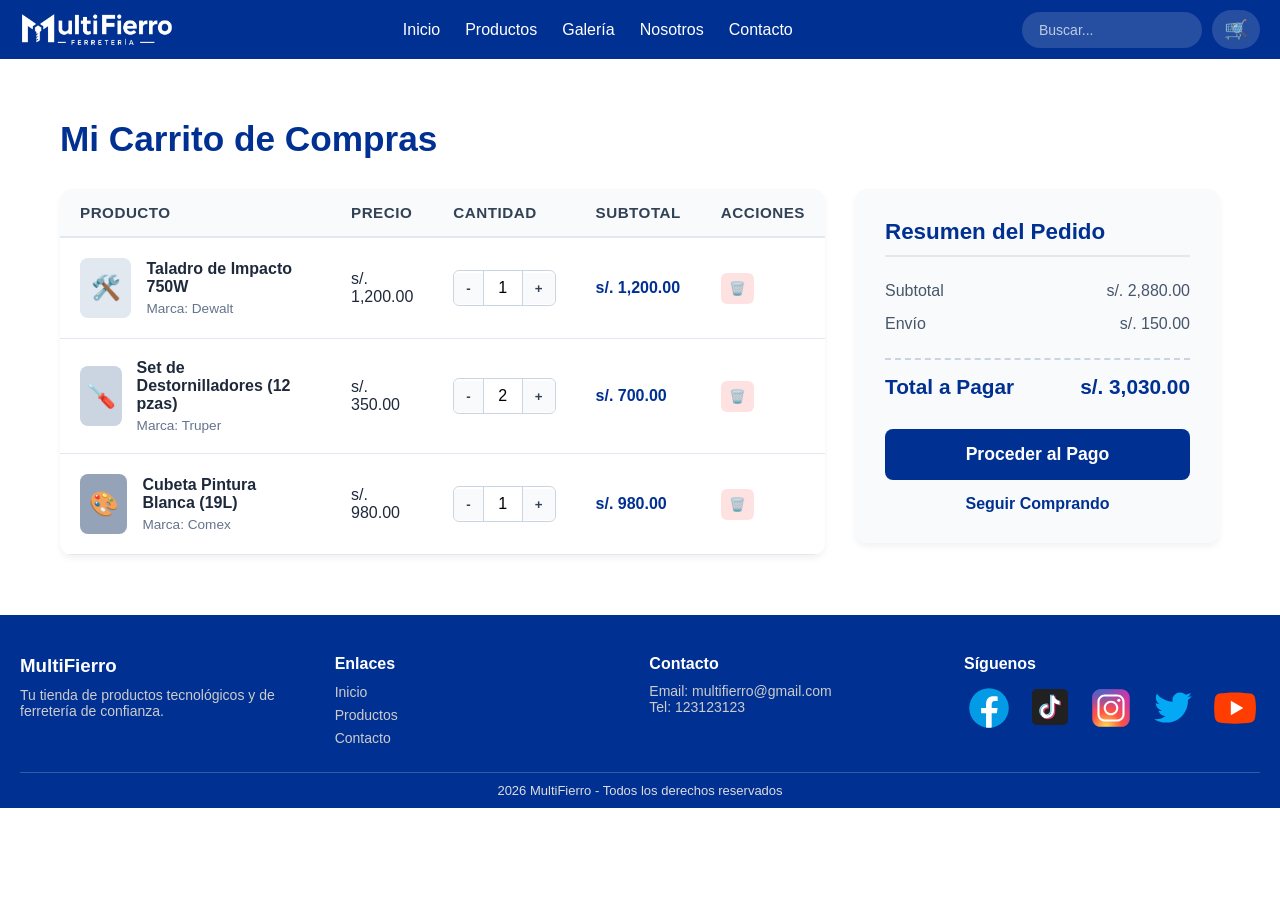
==== pages/carrito.html @ dea3e22f "feat: implement shopping cart page and associated layout styles" ====
<!DOCTYPE html>
<html lang="es">

<head>
  <meta charset="UTF-8">
  <meta name="viewport" content="width=device-width, initial-scale=1.0">
  <title>Carrito de Compras</title>

  <link rel="icon" href="../img/logo_M.svg" type="image/x-icon">

  <link rel="stylesheet" href="../css/styles.css">
  <link rel="stylesheet" href="../css/carrito.css">
</head>

<body>

  <!-- HEADER -->
  <header>
    <nav class="navbar">
      <div class="nav-container">

        <div class="logo">
          <img src="../img/logo_blanco.png" alt="Logo MultiFierro">
        </div>

        <div class="menu-toggle" id="menu-toggle">
          ☰
        </div>

        <ul class="nav-links" id="nav-links">
          <li><a href="../index.html">Inicio</a></li>
          <li><a href="./productos.html">Productos</a></li>
          <li><a href="./galeria.html">Galería</a></li>
          <li><a href="./nosotros.html">Nosotros</a></li>
          <li><a href="./contacto.html">Contacto</a></li>
        </ul>

        <div class="nav-extra">
          <input type="text" placeholder="Buscar...">
          <button>🔍</button>
          <!-- Ícono del carrito -->
          <a href="./carrito.html" class="cart-icon">🛒</a>
        </div>

      </div>
    </nav>
  </header>

  <!-- MAIN CARRITO -->
  <main class="carrito-main">
    <h1>Mi Carrito de Compras</h1>

    <div class="carrito-container">
      <div class="carrito-table-wrapper">
        <table class="carrito-table">
          <thead>
            <tr>
              <th>Producto</th>
              <th>Precio</th>
              <th>Cantidad</th>
              <th>Subtotal</th>
              <th>Acciones</th>
            </tr>
          </thead>
          <tbody>
            <!-- Producto 1 -->
            <tr>
              <td class="producto-col">
                <div class="producto-info">
                  <div class="producto-img">🛠️</div>
                  <div>
                    <h4>Taladro de Impacto 750W</h4>
                    <p class="text-sm">Marca: Dewalt</p>
                  </div>
                </div>
              </td>
              <td>s/. 1,200.00</td>
              <td>
                <div class="cantidad-control">
                  <button>-</button>
                  <input type="number" value="1" min="1">
                  <button>+</button>
                </div>
              </td>
              <td class="subtotal-text">s/. 1,200.00</td>
              <td>
                <button class="btn-eliminar">🗑️</button>
              </td>
            </tr>

            <!-- Producto 2 -->
            <tr>
              <td class="producto-col">
                <div class="producto-info">
                  <div class="producto-img" style="background-color: #cbd5e1;">🪛</div>
                  <div>
                    <h4>Set de Destornilladores (12 pzas)</h4>
                    <p class="text-sm">Marca: Truper</p>
                  </div>
                </div>
              </td>
              <td>s/. 350.00</td>
              <td>
                <div class="cantidad-control">
                  <button>-</button>
                  <input type="number" value="2" min="1">
                  <button>+</button>
                </div>
              </td>
              <td class="subtotal-text">s/. 700.00</td>
              <td>
                <button class="btn-eliminar">🗑️</button>
              </td>
            </tr>

            <!-- Producto 3 -->
            <tr>
              <td class="producto-col">
                <div class="producto-info">
                  <div class="producto-img" style="background-color: #94a3b8;">🎨</div>
                  <div>
                    <h4>Cubeta Pintura Blanca (19L)</h4>
                    <p class="text-sm">Marca: Comex</p>
                  </div>
                </div>
              </td>
              <td>s/. 980.00</td>
              <td>
                <div class="cantidad-control">
                  <button>-</button>
                  <input type="number" value="1" min="1">
                  <button>+</button>
                </div>
              </td>
              <td class="subtotal-text">s/. 980.00</td>
              <td>
                <button class="btn-eliminar">🗑️</button>
              </td>
            </tr>
          </tbody>
        </table>
      </div>

      <!-- Resumen de Compra -->
      <div class="carrito-resumen">
        <h3>Resumen del Pedido</h3>
        <div class="resumen-item">
          <span>Subtotal</span>
          <span>s/. 2,880.00</span>
        </div>
        <div class="resumen-item">
          <span>Envío</span>
          <span>s/. 150.00</span>
        </div>
        <div class="resumen-item total">
          <span>Total a Pagar</span>
          <span>s/. 3,030.00</span>
        </div>

        <button class="btn-pagar">Proceder al Pago</button>
        <a href="./productos.html" class="btn-seguir-comprando">Seguir Comprando</a>
      </div>
    </div>
  </main>

  <!-- FOOTER -->
  <footer class="footer">
    <div class="footer-container">

      <div class="footer-section">
        <h3>MultiFierro</h3>
        <p>Tu tienda de productos tecnológicos y de ferretería de confianza.</p>
      </div>

      <div class="footer-section">
        <h4>Enlaces</h4>
        <ul>
          <li><a href="../index.html">Inicio</a></li>
          <li><a href="./productos.html">Productos</a></li>
          <li><a href="./contacto.html">Contacto</a></li>
        </ul>
      </div>

      <div class="footer-section">
        <h4>Contacto</h4>
        <p>Email: multifierro@gmail.com</p>
        <p>Tel: 123123123</p>
      </div>

      <div class="footer-section">
        <h4>Síguenos</h4>
        <div class="social">
          <a href="#"><img src="../img/svg/facebook.svg" alt="Facebook"></a>
          <a href="#"><img src="../img/svg/icons8-tik-tok.svg" alt="TikTok"></a>
          <a href="#"><img src="../img/svg/instagram.svg" alt="Instagram"></a>
          <a href="#"><img src="../img/svg/twitter.svg" alt="Twitter"></a>
          <a href="#"><img src="../img/svg/youtube-play.svg" alt="YouTube"></a>
        </div>
      </div>

    </div>

    <div class="footer-bottom">
      <p>2026 MultiFierro - Todos los derechos reservados</p>
    </div>
  </footer>

  <script src="../js/js.js"></script>

</body>

</html>
---- css/styles.css ----
*{
    margin: 0;
    padding: 0;
    box-sizing: border-box;
}

body {
    font-family: Arial, sans-serif;
    background-color: white;
    color: #1e293b;
}

/* NAVBAR */
.navbar {
  background: #003092; /* antes #111 */
  padding: 10px 20px;
  color: white;
  position: sticky;
  top: 0;
  z-index: 1000;
}

.nav-container {
  display: flex;
  align-items: center;
  justify-content: space-between;
}

/* LOGO */
.logo {
  display: flex;
  align-items: center;
  gap: 10px;
}

.logo img {
  width: clamp(80px, 12vw, 200px);
  height: auto;
}

.logo span {
  font-weight: bold;
  font-size: 18px;
}

/* LINKS */
.nav-links {
  list-style: none;
  display: flex;
  gap: 25px;
}

.nav-links a {
  text-decoration: none;
  color: white;
  transition: 0.3s;
}

.nav-links a:hover {
  color: #FEC400; /* antes celeste */
}

/* BUSCADOR */
.nav-extra {
  display: flex;
  align-items: center;
  position: relative;
}

.nav-extra input {
  padding: 8px 35px 8px 15px;
  border: 2px solid transparent;
  border-radius: 20px;
  font-size: 14px;
  width: 180px;
  transition: all 0.3s ease;
  background-color: rgba(255, 255, 255, 0.15);
  color: white;
}

.nav-extra input::placeholder {
  color: rgba(255, 255, 255, 0.7);
}

.nav-extra input:focus {
  outline: none;
  width: 220px;
  background-color: white;
  color: #1e293b;
  border-color: #FEC400;
  box-shadow: 0 0 0 3px rgba(254, 196, 0, 0.3);
}

.nav-extra input:focus::placeholder {
  color: #94a3b8;
}

.nav-extra button {
  position: absolute;
  right: 12px;
  background: transparent;
  border: none;
  color: rgba(255, 255, 255, 0.7);
  cursor: pointer;
  display: flex;
  align-items: center;
  justify-content: center;
  font-size: 14px;
  padding: 0;
  transition: all 0.3s ease;
}

.nav-extra input:focus + button {
  color: #003092;
}

.nav-extra button:hover {
  transform: scale(1.1);
}

/* RESPONSIVE */
@media (max-width: 768px) {
  .nav-links {
    display: none;
  }
}

/* HAMBURGUESA */
.menu-toggle {
  display: none;
  font-size: 28px;
  cursor: pointer;
  color: white;
}

/* MOBILE */
@media (max-width: 768px) {

  .menu-toggle {
    display: block;
  }

  .nav-links {
    position: absolute;
    top: 60px;
    left: 0;
    width: 100%;
    background: #003092; /* antes negro */
    flex-direction: column;
    align-items: center;
    display: none;
    gap: 15px;
    padding: 20px 0;
  }

  .nav-links.active {
    display: flex;
  }

  .nav-extra {
    display: none;
  }
}

/* -----------------FOOTER--------------------- */
.footer {
  background: #003092; /* antes #111 */
  color: white;
  padding: 40px 20px 10px;
}

.footer-container {
  display: grid;
  grid-template-columns: repeat(4, 1fr);
  gap: 20px;
}

/* SECCIONES */
.footer-section h3,
.footer-section h4 {
  margin-bottom: 10px;
}

.footer-section p,
.footer-section a {
  font-size: 14px;
  color: #ccc;
  text-decoration: none;
}

.footer-section a:hover {
  color: #FEC400; /* amarillo */
}

/* LISTAS */
.footer-section ul {
  list-style: none;
}

.footer-section ul li {
  margin-bottom: 5px;
}

/* REDES */
.social {
  display: flex;
  gap: 12px;
  margin-top: 10px;
}

/* PARTE INFERIOR */
.footer-bottom {
  text-align: center;
  border-top: 1px solid rgba(255,255,255,0.2);
  margin-top: 20px;
  padding-top: 10px;
  font-size: 13px;
  color: #ddd;
}

/* RESPONSIVE */
@media (max-width: 768px) {
  .footer-container {
    grid-template-columns: 1fr 1fr;
  }
}

@media (max-width: 480px) {
  .footer-container {
    grid-template-columns: 1fr;
    text-align: center;
  }

  .social {
    justify-content: center;
  }
}
---- css/carrito.css ----
/* CARRITO STYLES */
.carrito-main {
    padding: 60px 20px;
    max-width: 1200px;
    margin: 0 auto;
}

.carrito-main h1 {
    color: #003092;
    margin-bottom: 30px;
    font-size: 2.2rem;
}

.carrito-container {
    display: flex;
    gap: 30px;
    align-items: flex-start;
    flex-wrap: wrap;
}

/* Tabla del Carrito */
.carrito-table-wrapper {
    flex: 1 1 700px;
    background: #fff;
    border-radius: 12px;
    box-shadow: 0 4px 6px rgba(0,0,0,0.05);
    overflow-x: auto; /* Para que sea responsiva en móviles */
}

.carrito-table {
    width: 100%;
    border-collapse: collapse;
    min-width: 600px;
}

.carrito-table th {
    background: #f8fafc;
    color: #334155;
    text-align: left;
    padding: 15px 20px;
    font-size: 0.95rem;
    text-transform: uppercase;
    letter-spacing: 0.5px;
    border-bottom: 2px solid #e2e8f0;
}

.carrito-table td {
    padding: 20px;
    border-bottom: 1px solid #e2e8f0;
    vertical-align: middle;
}

.carrito-table tbody tr:hover {
    background-color: #f1f5f9;
}

/* Información del producto en la tabla */
.producto-col {
    width: 40%;
}

.producto-info {
    display: flex;
    align-items: center;
    gap: 15px;
}

.producto-img {
    width: 60px;
    height: 60px;
    background-color: #e2e8f0;
    border-radius: 8px;
    display: flex;
    align-items: center;
    justify-content: center;
    font-size: 1.5rem;
}

.producto-info h4 {
    color: #1e293b;
    margin-bottom: 5px;
    font-size: 1rem;
}

.text-sm {
    font-size: 0.85rem;
    color: #64748b;
}

/* Controles de Cantidad */
.cantidad-control {
    display: flex;
    align-items: center;
    border: 1px solid #cbd5e1;
    border-radius: 6px;
    width: max-content;
    overflow: hidden;
}

.cantidad-control button {
    background: #f8fafc;
    border: none;
    padding: 8px 12px;
    cursor: pointer;
    font-weight: bold;
    color: #334155;
    transition: background 0.3s;
}

.cantidad-control button:hover {
    background: #e2e8f0;
}

.cantidad-control input {
    width: 40px;
    text-align: center;
    border: none;
    border-left: 1px solid #cbd5e1;
    border-right: 1px solid #cbd5e1;
    font-size: 1rem;
    padding: 8px 0;
    -moz-appearance: textfield;
}

.cantidad-control input::-webkit-outer-spin-button,
.cantidad-control input::-webkit-inner-spin-button {
    -webkit-appearance: none;
    margin: 0;
}

.subtotal-text {
    font-weight: bold;
    color: #003092;
}

.btn-eliminar {
    background: #fee2e2;
    color: #ef4444;
    border: none;
    padding: 8px;
    border-radius: 6px;
    cursor: pointer;
    transition: all 0.3s ease;
}

.btn-eliminar:hover {
    background: #fca5a5;
    color: #b91c1c;
}

/* Resumen del Pedido */
.carrito-resumen {
    flex: 1 1 300px;
    background: #f8fafc;
    padding: 30px;
    border-radius: 12px;
    box-shadow: 0 4px 6px rgba(0,0,0,0.05);
}

.carrito-resumen h3 {
    color: #003092;
    margin-bottom: 25px;
    font-size: 1.4rem;
    border-bottom: 2px solid #e2e8f0;
    padding-bottom: 10px;
}

.resumen-item {
    display: flex;
    justify-content: space-between;
    margin-bottom: 15px;
    color: #475569;
}

.resumen-item.total {
    margin-top: 25px;
    padding-top: 15px;
    border-top: 2px dashed #cbd5e1;
    font-size: 1.3rem;
    font-weight: bold;
    color: #003092;
}

.btn-pagar {
    display: block;
    width: 100%;
    background: #003092;
    color: white;
    border: none;
    padding: 15px;
    font-size: 1.1rem;
    font-weight: bold;
    border-radius: 8px;
    margin-top: 30px;
    cursor: pointer;
    transition: background 0.3s, transform 0.1s;
    text-align: center;
    text-decoration: none;
}

.btn-pagar:hover {
    background: #FEC400;
    color: #003092;
}

.btn-pagar:active {
    transform: scale(0.98);
}

.btn-seguir-comprando {
    display: block;
    text-align: center;
    margin-top: 15px;
    color: #003092;
    text-decoration: none;
    font-weight: bold;
    transition: color 0.3s;
}

.btn-seguir-comprando:hover {
    color: #FEC400;
}

/* Icono del Carrito en el navbar global */
.cart-icon {
    text-decoration: none;
    font-size: 1.2rem;
    background: rgba(255, 255, 255, 0.15);
    padding: 8px 12px;
    border-radius: 20px;
    transition: all 0.3s ease;
    margin-left: 10px;
}

.cart-icon:hover {
    background: #FEC400;
    transform: scale(1.05);
}

/* RESPONSIVE */
@media (max-width: 900px) {
    .carrito-container {
        flex-direction: column;
    }
    .carrito-resumen {
        width: 100%;
    }
}
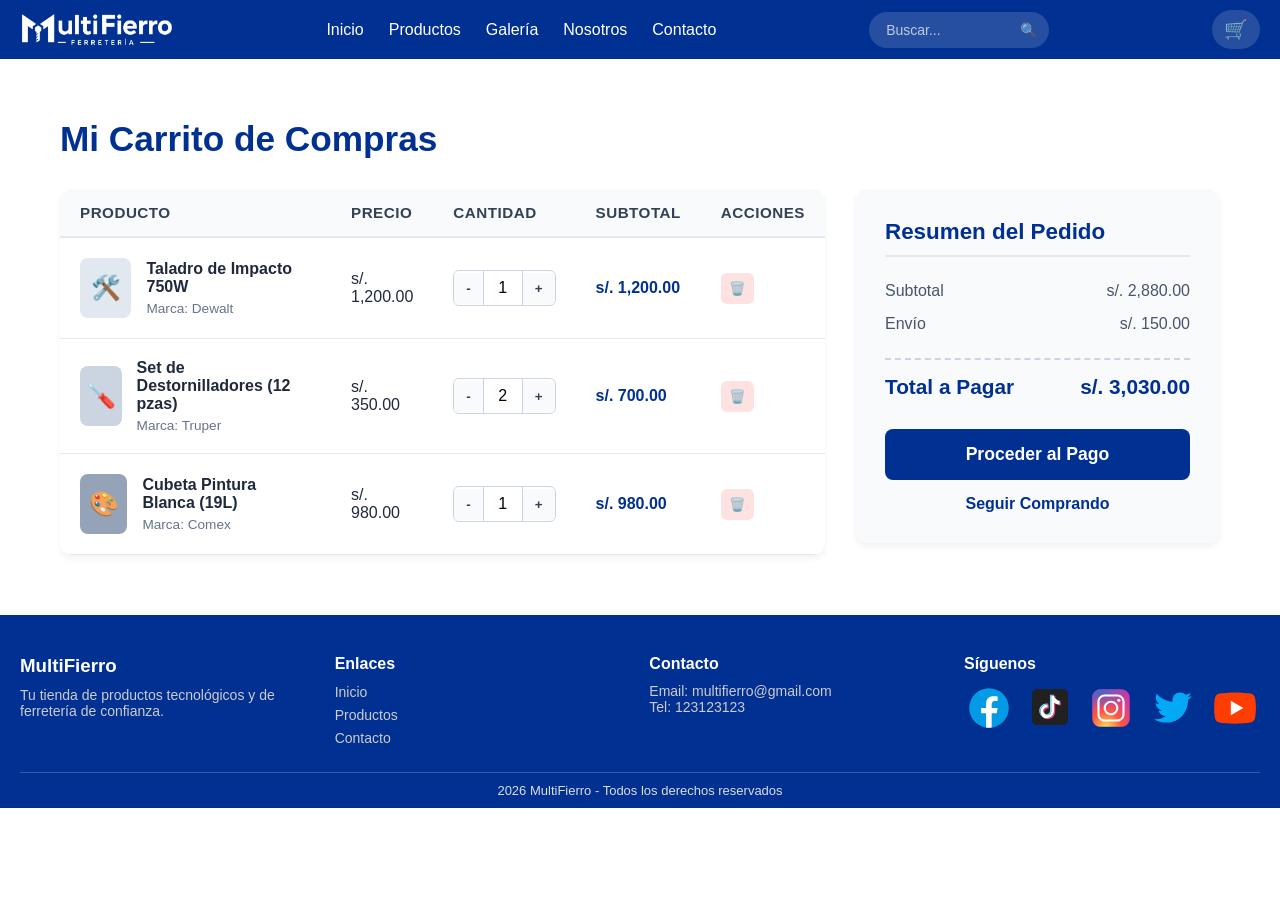
==== commit 6863456e: "feat: add shopping cart icon to navigation and update contact information map and form labels" ====
--- a/pages/carrito.html
+++ b/pages/carrito.html
@@ -39,8 +39,8 @@
           <input type="text" placeholder="Buscar...">
           <button>🔍</button>
           <!-- Ícono del carrito -->
-          <a href="./carrito.html" class="cart-icon">🛒</a>
-        </div>
+        </div>
+        <a href="./carrito.html" class="cart-icon">🛒</a>
 
       </div>
     </nav>
--- a/css/styles.css
+++ b/css/styles.css
@@ -1,18 +1,19 @@
-*{
-    margin: 0;
-    padding: 0;
-    box-sizing: border-box;
+* {
+  margin: 0;
+  padding: 0;
+  box-sizing: border-box;
 }
 
 body {
-    font-family: Arial, sans-serif;
-    background-color: white;
-    color: #1e293b;
+  font-family: Arial, sans-serif;
+  background-color: white;
+  color: #1e293b;
 }
 
 /* NAVBAR */
 .navbar {
-  background: #003092; /* antes #111 */
+  background: #003092;
+  /* antes #111 */
   padding: 10px 20px;
   color: white;
   position: sticky;
@@ -57,7 +58,8 @@
 }
 
 .nav-links a:hover {
-  color: #FEC400; /* antes celeste */
+  color: #FEC400;
+  /* antes celeste */
 }
 
 /* BUSCADOR */
@@ -110,7 +112,7 @@
   transition: all 0.3s ease;
 }
 
-.nav-extra input:focus + button {
+.nav-extra input:focus+button {
   color: #003092;
 }
 
@@ -145,7 +147,8 @@
     top: 60px;
     left: 0;
     width: 100%;
-    background: #003092; /* antes negro */
+    background: #003092;
+    /* antes negro */
     flex-direction: column;
     align-items: center;
     display: none;
@@ -164,7 +167,8 @@
 
 /* -----------------FOOTER--------------------- */
 .footer {
-  background: #003092; /* antes #111 */
+  background: #003092;
+  /* antes #111 */
   color: white;
   padding: 40px 20px 10px;
 }
@@ -189,7 +193,8 @@
 }
 
 .footer-section a:hover {
-  color: #FEC400; /* amarillo */
+  color: #FEC400;
+  /* amarillo */
 }
 
 /* LISTAS */
@@ -211,7 +216,7 @@
 /* PARTE INFERIOR */
 .footer-bottom {
   text-align: center;
-  border-top: 1px solid rgba(255,255,255,0.2);
+  border-top: 1px solid rgba(255, 255, 255, 0.2);
   margin-top: 20px;
   padding-top: 10px;
   font-size: 13px;
@@ -234,4 +239,21 @@
   .social {
     justify-content: center;
   }
+}
+
+
+/* Icono del Carrito en el navbar global */
+.cart-icon {
+  text-decoration: none;
+  font-size: 1.2rem;
+  background: rgba(255, 255, 255, 0.15);
+  padding: 8px 12px;
+  border-radius: 20px;
+  transition: all 0.3s ease;
+  margin-left: 10px;
+}
+
+.cart-icon:hover {
+  background: #FEC400;
+  transform: scale(1.05);
 }
--- a/css/carrito.css
+++ b/css/carrito.css
@@ -23,8 +23,9 @@
     flex: 1 1 700px;
     background: #fff;
     border-radius: 12px;
-    box-shadow: 0 4px 6px rgba(0,0,0,0.05);
-    overflow-x: auto; /* Para que sea responsiva en móviles */
+    box-shadow: 0 4px 6px rgba(0, 0, 0, 0.05);
+    overflow-x: auto;
+    /* Para que sea responsiva en móviles */
 }
 
 .carrito-table {
@@ -154,7 +155,7 @@
     background: #f8fafc;
     padding: 30px;
     border-radius: 12px;
-    box-shadow: 0 4px 6px rgba(0,0,0,0.05);
+    box-shadow: 0 4px 6px rgba(0, 0, 0, 0.05);
 }
 
 .carrito-resumen h3 {
@@ -221,28 +222,15 @@
     color: #FEC400;
 }
 
-/* Icono del Carrito en el navbar global */
-.cart-icon {
-    text-decoration: none;
-    font-size: 1.2rem;
-    background: rgba(255, 255, 255, 0.15);
-    padding: 8px 12px;
-    border-radius: 20px;
-    transition: all 0.3s ease;
-    margin-left: 10px;
-}
-
-.cart-icon:hover {
-    background: #FEC400;
-    transform: scale(1.05);
-}
+
 
 /* RESPONSIVE */
 @media (max-width: 900px) {
     .carrito-container {
         flex-direction: column;
     }
+
     .carrito-resumen {
         width: 100%;
     }
-}
+}
